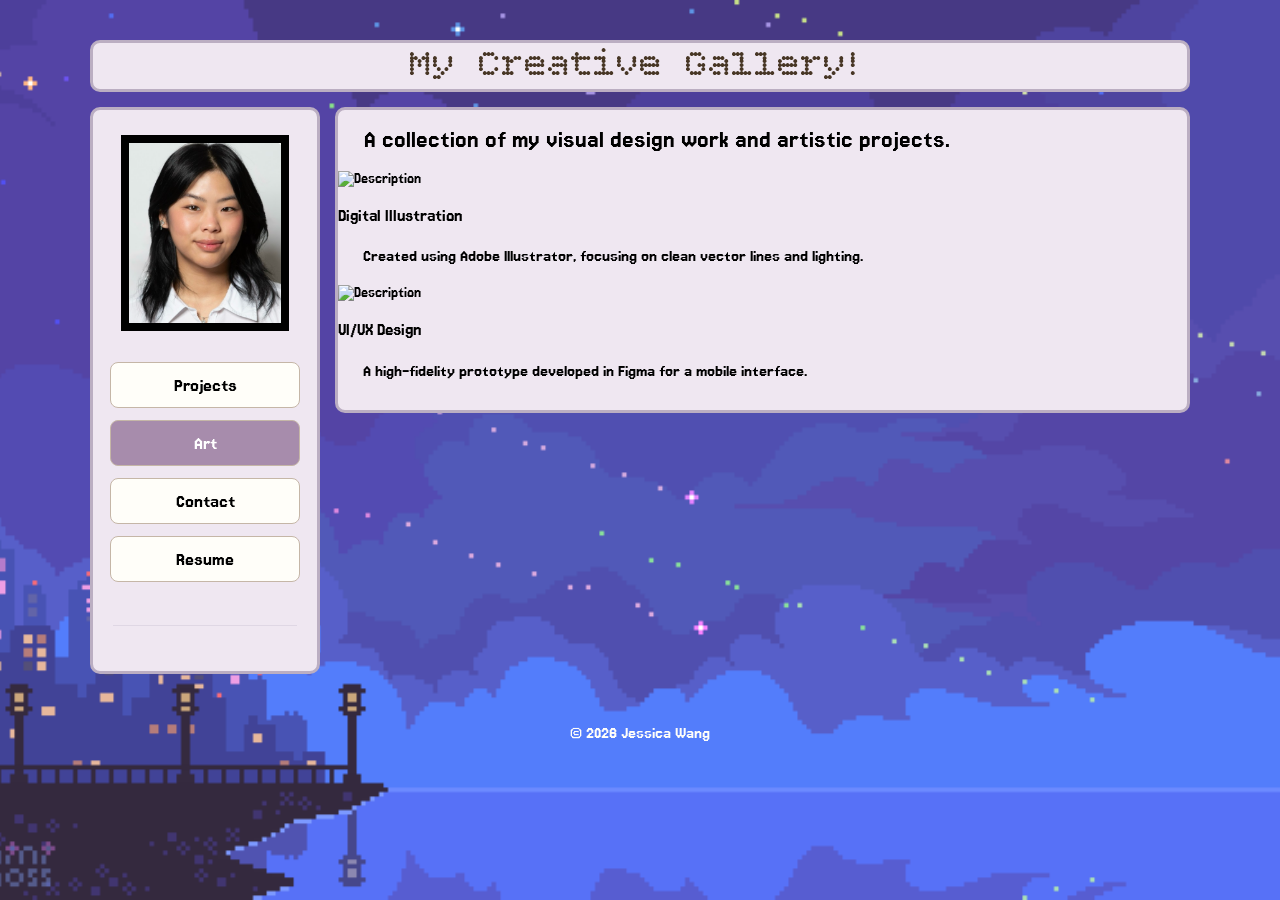
==== art.html @ d794b64a "minor changes" ====
<!DOCTYPE html>
    <html lang="eng">
        <head>
            <meta charset="UTF-8">
            <title>Jessica's Portfolio</title>
            <!-- FAVICON (icon at top of tab)-->
            <link rel="icon" href="https://i.imgur.com/F6cy7zA.gif">

            <!-- REMIXICONS (non-OS specific icons) -->
            <link rel="stylesheet" href="https://cdnjs.cloudflare.com/ajax/libs/remixicon/4.6.0/remixicon.min.css">
            
            <!-- CSS -->
            <link rel="stylesheet" href="assets/css/styles.css">

        </head>

        <style>
            p, li {font-size: large;}
            a {text-decoration: none; color: black; }
            body{
                background-image: url("assets/img/bkg/pixelsky.webp");
                background-attachment: fixed;
                background-repeat: repeat;
            }
        </style>
        <body>
        <div class="container">
            <header>
                <h1>My Creative Gallery!</h1>
            </header>
            <nav>
                <div class="navigation">
                    <img src="assets/img/pfp.png" alt="ProfilePic">
                    <ul>
                        <li><a href="index.html#project-section">Projects</a></li>
                        <li><a href="art.html" style="background-color: rgb(167, 140, 172); color: white;">Art</a></li>
                        <li><a href="index.html#contact-section">Contact</a></li>
                        <li><a href="assets/img/2025_Jessica_Resume.pdf">Resume</a></li>
                    </ul>
                    <div class="side-socials">
                        <a href="https://www.linkedin.com/in/wangjqjessica/" target="_blank"><i class="ri-linkedin-fill"></i></a>
                        <a href="mailto:jiaqicawang@gmail.com"><i class="ri-mail-fill"></i></a>
                        <a href="tel:+16478325617"><i class="ri-phone-fill"></i></a>
                    </div>
                </div>
            </nav>

            <main>
                <div class="skill-section">
                    <div class="content">
                        <h1 style="font-size: 26px">&emsp;A collection of my visual design work and artistic projects.</h1>
                        
                        <div class="art-grid">
                            <!-- ART ITEM 1 -->
                            <div class="art-item">
                                <div class="art-preview">
                                    <img src="assets/img/art1.jpg" alt="Description">
                                </div>
                                <div class="art-text">
                                    <h3>Digital Illustration</h3>
                                    <p>Created using Adobe Illustrator, focusing on clean vector lines and lighting.</p>
                                </div>
                            </div>

                            <!-- ART ITEM 2 -->
                            <div class="art-item">
                                <div class="art-preview">
                                    <img src="assets/img/art2.jpg" alt="Description">
                                </div>
                                <div class="art-text">
                                    <h3>UI/UX Design</h3>
                                    <p>A high-fidelity prototype developed in Figma for a mobile interface.</p>
                                </div>
                            </div>
                        </div>
                    </div>
                </div>
            </main>
            <footer>
                <p class="copyright">© 2026 Jessica Wang</p>
            </footer>
        </div>
    </body>
</html>
---- assets/css/styles.css ----
@import url('https://fonts.googleapis.com/css2?family=Bitcount+Single:wght@100..900&family=Jersey+15&family=Space+Mono:ital,wght@0,400;0,700;1,400;1,700&display=swap');
html {
    scroll-behavior: smooth;
}

/*========== MAIN CONTAINER ==========*/
.container {
    max-width: 1100px;
    margin: 40px auto;
    display: grid;
    grid-gap: 15px;
    grid-template-columns: 230px 1fr; /* Sidebar is 225px, Main takes the rest of the space */
}

body {
    background-image: url("https://dl.glitter-graphics.com/pub/711/711492quxsntt3op.gif");
    background-attachment: fixed;
    background-repeat: no-repeat; 
    background-size: cover; 
    background-position: center; 
}

 /*========== BASIC DESIGN ==========*/
header, footer, .content, .project, .navigation, .status {
    border: rgb(187, 174, 194) 3px solid;
    border-radius: 10px;
    background-color: rgb(239, 231, 241);
}

/*========== KEY SECTIONS ==========*/
header {
    grid-row: 1/2;
    grid-column: 1/3;
    font-family: 'Bitcount Single', monospace;
    color:rgb(71, 54, 37);
    text-align: center;
    font-size: larger;
}

nav {
    grid-row: 2/3;
    grid-column: 1/2;
    display: flex;
    flex-direction: column;
    gap: 10px; 
    background: transparent;
    border: none;
}

main {
    grid-row: 2/3;
    grid-column: 2/3;
    font-family: 'Jersey 15', monospace;

    display: flex;
    flex-direction: column;
}

footer {
    grid-row: 3/4;
    grid-column: 1 / 3;
    width: 100%;
    max-width: 1100px; 
    margin: 15px auto 0 auto;
    background: transparent !important;
    border: none !important;
    padding: 0 !important;
    box-sizing: border-box;
}

/*========== HEADER CONTINUED ==========*/
header h1 {
    margin: 0;
    font-weight: normal;
}

.content {
    width: 100%;
    box-sizing: border-box;
    padding-bottom: 10px;
}

.content h1, h2, h3 {
    font-weight: 500;
}

.content p {
    text-indent: 25px;
    margin-bottom: 15px;
    line-height: 1.5; /* Makes text easier to read */
}

.content a {
    font-size: 20px;
}

.content a:hover {
    color:  rgb(167, 140, 172);
}

/*========== NAV CONTINUED ==========*/
.navigation {
    display: flex;
    flex-direction: column;
    align-items: center;
    padding: 20px;
    padding-top: 25px;
}

.navigation img {
    height: 180px;
    object-fit:contain;
    margin-bottom: 15px;
    border-width:8px;
    border-style:solid;
    border-image: url("https://foollovers.com/mat/baf/flower/fl32-005-d.gif") 7 fill round;                               
}

.navigation ul {
    list-style: none;
    padding: 0;
    width: 190px; /* Make buttons span width of the box */
}

.navigation li {
    text-align: center;
    margin-bottom: 12px;
}

.navigation a {
    display: block;
    padding: 12px 20px;
    font-family: 'Jersey 15', monospace;
    font-size: 20px;
    color: black;
    background-color: rgb(255, 254, 249);
    border: 1.5px solid rgb(197, 182, 167);
    border-radius: 8px;
    text-decoration: none;
    transition: all 0.3s ease;
}

.navigation a:hover {
    background-color: rgb(167, 140, 172);
    color: white;
    border-radius: 12px;
    transform: scale(1.07); /* Makes the button grow slightly */
    box-shadow: 0 4px 10px rgba(0, 0, 0, 0.1);
}

.status {
    text-indent: 25px;
    border: rgb(187, 174, 194) 3px solid;
    border-radius: 10px;
    background-color: rgb(239, 231, 241);
    font-family: 'Jersey 15', monospace;
    transition: transform 0.2s;
    padding-bottom: 15px;
}

.status h3 {
    font-size: 24px;
    font-family: 'Bitcount Single', monospace;
    color: rgb(71, 54, 37);
}

.status img {
    max-width: 100%;    /* Prevents the GIF from being wider than the box */
    height: auto;
    display: block;
    margin: 10px auto;
    border-radius: 8px; /* Optional: matches the soft corners of your design */
}

.side-socials {
    display: flex;
    justify-content: center;
    gap: 20px;
    margin-top: 15px;
    padding-top: 15px;
    width: 100%;
    border-top: 1px solid rgba(187, 174, 194, 0.3);
}

.side-socials a {
    background: none !important;
    border: none !important;
    box-shadow: none !important;
    display: inline-block !important;
    padding: 5px !important;
    font-size: 26px;
    color: rgb(71, 54, 37);
    transition: transform 0.3s, color 0.3s;
}

.side-socials a:hover {
    color: rgb(167, 140, 172);
    transform: scale(1.2);
    background: none !important;
}

/*========== MAIN CONTINUED ==========*/
#contact-section {
    scroll-margin-top: 20px;
    font-family: 'Jersey 15', monospace;
}

.project {
    border: rgb(187, 174, 194) 3px solid;
    border-radius: 10px;
    background-color: rgb(239, 231, 241);
    padding: 25px;
    font-family: 'Jersey 15', monospace;
    transition: transform 0.2s;
}

.project:hover {
    transform: translateY(-5px); /* Subtle lift when hover */
    background-color: rgb(225, 194, 217);
    box-shadow: 0 4px 20px rgba(154, 28, 127, 0.65);
}

.skill-section {
    width: 100%;
    display: flex;
    flex-direction: column;
}

.skill-section h2 + .content {
    padding-top: 20px !important; 
    display: flex;
    flex-direction: column;
}

.skill-row {
    display: flex;
    align-items: center;
    justify-content: space-between;
    margin-bottom: 15px;
    padding: 0 25px;
}

.skill-name {
    font-family: 'Jersey 15', monospace;
    font-size: 20px;
    flex: 1;
}

.skill-bar-container {
    flex: 2;
    height: 12px;
    background-color: rgb(255, 254, 249);
    border: 1.5px solid rgb(197, 182, 167);
    border-radius: 6px;
    overflow: hidden;
    position: relative;
}

.skill-bar-fill {
    height: 100%;
    background-color: rgb(172, 140, 164);
    width: calc(var(--percent) * 100%);
    border-radius: 4px;
    transition: width 1s ease-in-out; /* Animates the bar on page load */
}

.skill-row:hover .skill-bar-fill {
    filter: brightness(1.25);
    box-shadow: 0 0 8px rgba(167, 140, 172, 0.5);
}

.project-section h2, .skill-section h2 {
    width: 100%;
    margin-top: 15px; 
    margin-bottom: 10px;
    padding-bottom: 5px;
    
    border-bottom: 2px solid rgba(255, 254, 249, 0.5); 
    color: rgb(255, 254, 249) !important; 
    font-family: 'Bitcount Single', monospace;
    font-size: 28px;
    display: block;
}

#project-section {
    scroll-margin-top: 50px;
}

.project-grid {
    display: flex;
    flex-wrap: wrap; /* Projects to move to a new row if run out of space */
    gap: 15px;       /* Spacing even between boxes */
    width: 100%;
}

.project {
    flex: 1 1 calc(33.333% - 15px); /* 3 Columns */
    min-width: 250px;
    box-sizing: border-box;
    display: flex;
    flex-direction: column;
}

@media (max-width: 900px) {
    .project {
        flex: 1 1 calc(50% - 15px); /* Drops to 2 columns on tablets */
    }
}

@media (max-width: 600px) {
    .project {
        flex: 1 1 100%; /* Drops to 1 column on phones */
    }
}

/*========== FOOTER CONTINUTED ==========*/
#contact-section {
    scroll-margin-top: 30px;
    padding: 25px;
}

.contact-wrapper {
    width: 100%;
    box-sizing: border-box;
    margin: 0; 
    padding: 25px;
    text-align: left;
    background-color: rgb(239, 231, 241);
    border: rgb(187, 174, 194) 3px solid;
    border-radius: 10px;
}

.copyright {
    text-align: center;
    font-family: 'Jersey 15', monospace;
    font-size: 18px;
    margin: 20px 0;
    color: rgb(255, 254, 249);
}

.contact-form {
    display: flex;
    flex-direction: column;
    gap: 15px;
    margin-top: 10px;
}

.input-group {
    display: flex;
    gap: 15px;
}

.contact-form input, .contact-form textarea {
    width: 100%;
    padding: 12px;
    font-family: 'Jersey 15', monospace;
    font-size: 18px;
    background-color: rgb(255, 254, 249);
    border: 1.5px solid rgb(197, 182, 167);
    border-radius: 8px;
    box-sizing: border-box;
}

.contact-form textarea {
    min-height: 150px;
    resize: vertical; 
    padding: 15px;
    line-height: 1.6;
}

.submit-btn {
    width: 150px;
    padding: 12px;
    margin-top: 10px;
    align-self: flex-start;
    font-family: 'Jersey 15', monospace;
    font-size: 20px;
    cursor: pointer;
    color: black;
    background-color: rgb(255, 254, 249);
    border: 1.5px solid rgb(197, 182, 167);
    border-radius: 8px;
    transition: all 0.3s ease;
}

.submit-btn:hover {
    background-color: rgb(167, 140, 172); 
    color: white;
    border-radius: 12px;
    transform: scale(1.05);
    box-shadow: 0 4px 10px rgba(0, 0, 0, 0.1);
}
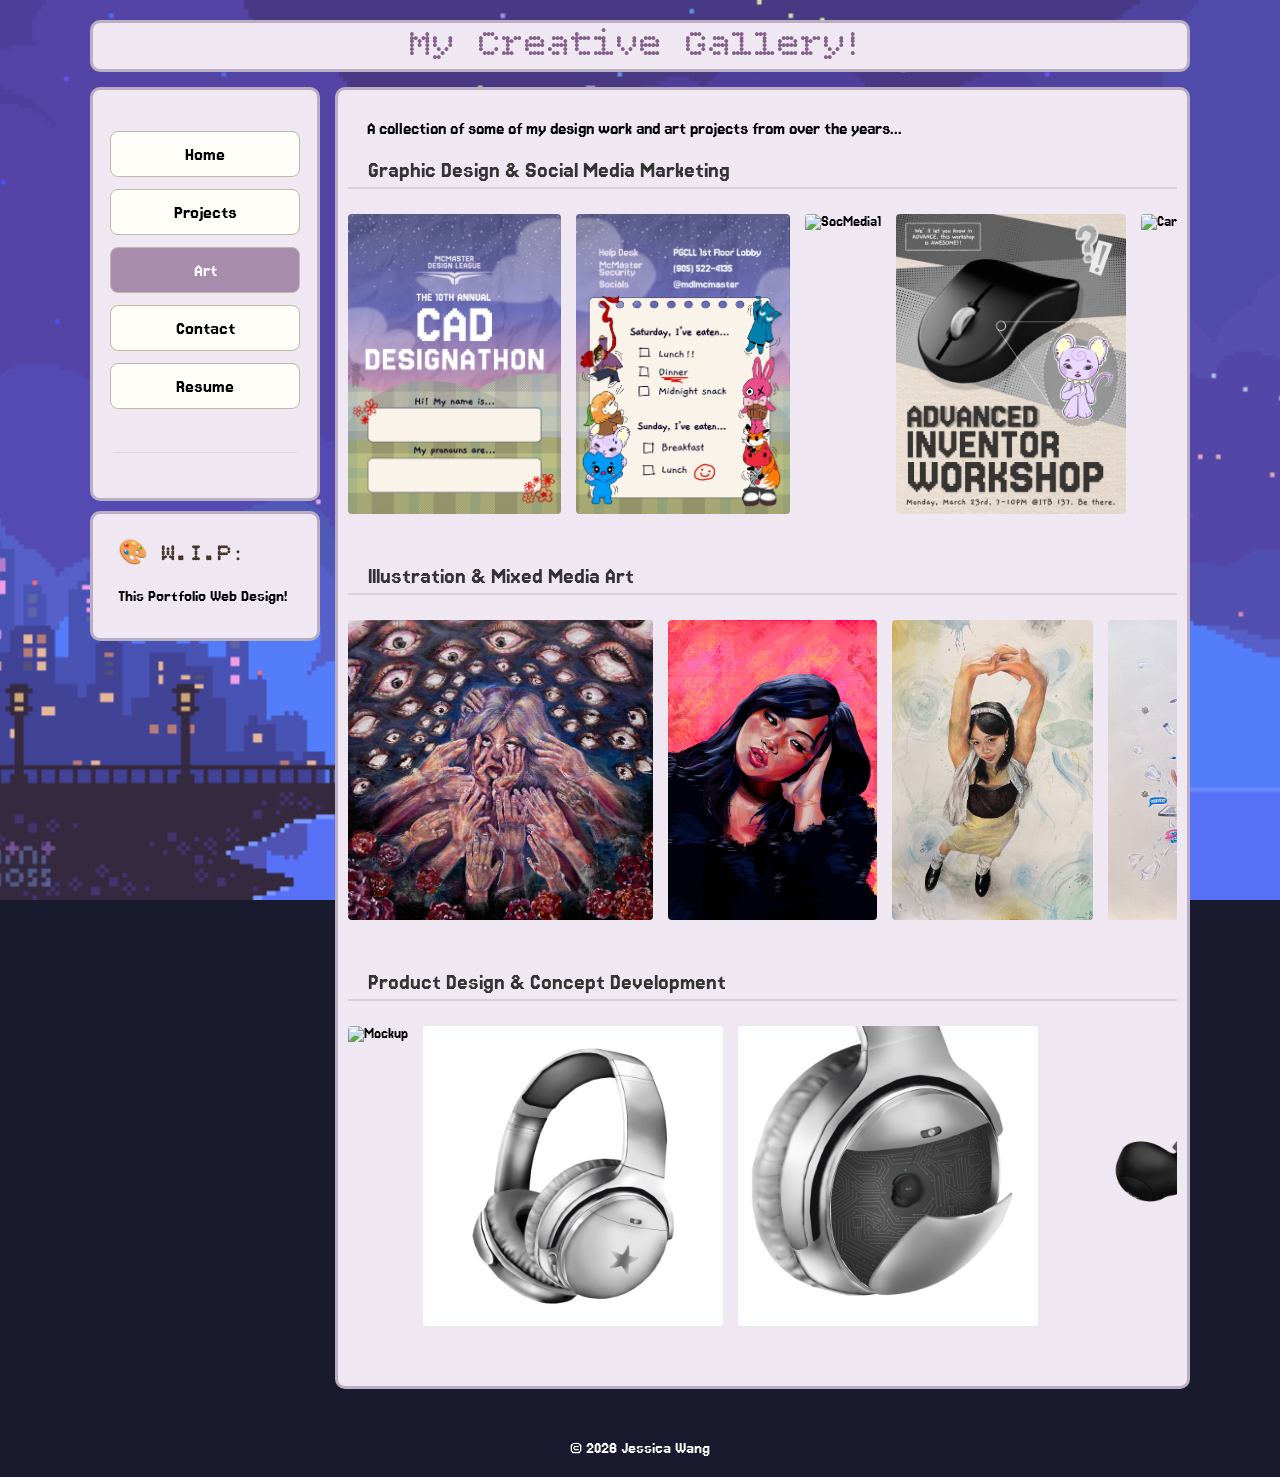
==== commit dd886b41: "final update?" ====
--- a/art.html
+++ b/art.html
@@ -21,6 +21,36 @@
                 background-image: url("assets/img/bkg/pixelsky.webp");
                 background-attachment: fixed;
                 background-repeat: repeat;
+                background-color: #1a1a2e;
+            }
+
+            ::-webkit-scrollbar {
+            width: 17px
+            }
+
+            ::-webkit-scrollbar-track:vertical {
+            background-image: url("data:image/svg+xml;charset=utf-8,%3Csvg xmlns='http://www.w3.org/2000/svg' viewBox='0 -0.5 17 1' shape-rendering='crispEdges'%3E%3Cpath stroke='%23eeede5' d='M0 0h1m15 0h1'/%3E%3Cpath stroke='%23f3f1ec' d='M1 0h1'/%3E%3Cpath stroke='%23f4f1ec' d='M2 0h1'/%3E%3Cpath stroke='%23f4f3ee' d='M3 0h1'/%3E%3Cpath stroke='%23f5f4ef' d='M4 0h1'/%3E%3Cpath stroke='%23f6f5f0' d='M5 0h1'/%3E%3Cpath stroke='%23f7f7f3' d='M6 0h1'/%3E%3Cpath stroke='%23f9f8f4' d='M7 0h1'/%3E%3Cpath stroke='%23f9f9f7' d='M8 0h1'/%3E%3Cpath stroke='%23fbfbf8' d='M9 0h1'/%3E%3Cpath stroke='%23fbfbf9' d='M10 0h2'/%3E%3Cpath stroke='%23fdfdfa' d='M12 0h1'/%3E%3Cpath stroke='%23fefefb' d='M13 0h3'/%3E%3C/svg%3E")
+            }
+
+            ::-webkit-scrollbar-thumb:vertical {
+            background-image: url("data:image/svg+xml;charset=utf-8,%3Csvg xmlns='http://www.w3.org/2000/svg' viewBox='0 -0.5 7 8' shape-rendering='crispEdges'%3E%3Cpath stroke='%23eef4fe' d='M0 0h6M0 2h6M0 4h6M0 6h6'/%3E%3Cpath stroke='%23bad1fc' d='M6 0h1M6 2h1M6 4h1'/%3E%3Cpath stroke='%23c8d6fb' d='M0 1h1M0 3h1M0 5h1M0 7h1'/%3E%3Cpath stroke='%238cb0f8' d='M1 1h6M1 3h6M1 5h6M1 7h6'/%3E%3Cpath stroke='%23bad3fc' d='M6 6h1'/%3E%3C/svg%3E");
+            background-position: 50%;
+            background-repeat: no-repeat;
+            background-color: #c8d6fb;
+            background-size: 7px;
+            border: 1px solid #fff;
+            border-radius: 2px;
+            box-shadow: inset -3px 0 #bad1fc, inset 1px 1px #b7caf5;
+            }
+
+            ::-webkit-scrollbar-button:vertical:start {
+            height: 17px;
+            background-image: url("data:image/svg+xml;charset=utf-8,%3Csvg xmlns='http://www.w3.org/2000/svg' viewBox='0 -0.5 17 17' shape-rendering='crispEdges'%3E%3Cpath stroke='%23eeede5' d='M0 0h1m15 0h1M0 1h1M0 2h1M0 3h1M0 4h1M0 5h1M0 6h1M0 7h1M0 8h1M0 9h1m-1 1h1m-1 1h1m-1 1h1m-1 1h1m-1 1h1m-1 1h1m15 0h1M0 16h1m15 0h1'/%3E%3Cpath stroke='%23fdfdfa' d='M1 0h1'/%3E%3Cpath stroke='%23fff' d='M2 0h14M1 1h1m13 0h1M1 2h1m13 0h1M1 3h1m13 0h1M1 4h1m13 0h1M1 5h1m13 0h1M1 6h1m13 0h1M1 7h1m13 0h1M1 8h1m13 0h1M1 9h1m13 0h1M1 10h1m13 0h1M1 11h1m13 0h1M1 12h1m13 0h1M1 13h1m13 0h1M1 14h1m13 0h1M2 15h13'/%3E%3Cpath stroke='%23e6eefc' d='M2 1h1'/%3E%3Cpath stroke='%23d0dffc' d='M3 1h1M2 2h1'/%3E%3Cpath stroke='%23cad8f9' d='M4 1h1M2 3h1'/%3E%3Cpath stroke='%23c4d2f7' d='M5 1h1'/%3E%3Cpath stroke='%23c0d0f7' d='M6 1h1'/%3E%3Cpath stroke='%23bdcef7' d='M7 1h1M2 6h1'/%3E%3Cpath stroke='%23bbcdf5' d='M8 1h1'/%3E%3Cpath stroke='%23b8cbf6' d='M9 1h1M2 7h1'/%3E%3Cpath stroke='%23b7caf5' d='M10 1h1M2 8h1'/%3E%3Cpath stroke='%23b5c8f7' d='M11 1h1'/%3E%3Cpath stroke='%23b3c7f5' d='M12 1h1'/%3E%3Cpath stroke='%23afc5f4' d='M13 1h1'/%3E%3Cpath stroke='%23dce6f9' d='M14 1h1'/%3E%3Cpath stroke='%23dfe2e1' d='M16 1h1'/%3E%3Cpath stroke='%23e1eafe' d='M3 2h1'/%3E%3Cpath stroke='%23dae6fe' d='M4 2h1M3 3h1'/%3E%3Cpath stroke='%23d4e1fc' d='M5 2h1M3 4h1'/%3E%3Cpath stroke='%23d1e0fd' d='M6 2h1M4 4h1'/%3E%3Cpath stroke='%23d0ddfc' d='M7 2h1M3 5h1'/%3E%3Cpath stroke='%23cedbfd' d='M8 2h1M6 3h1'/%3E%3Cpath stroke='%23cad9fd' d='M9 2h1M7 3h1M5 5h1'/%3E%3Cpath stroke='%23c8d8fb' d='M10 2h1'/%3E%3Cpath stroke='%23c5d6fc' d='M11 2h1m-8 8h1m1 0h1'/%3E%3Cpath stroke='%23c2d3fc' d='M12 2h1m-2 1h1m-9 7h1m0 1h1'/%3E%3Cpath stroke='%23bccefa' d='M13 2h1m-1 2h1m-9 9h2'/%3E%3Cpath stroke='%23b9c9f3' d='M14 2h1M5 14h3'/%3E%3Cpath stroke='%23cfd7dd' d='M16 2h1'/%3E%3Cpath stroke='%23d8e3fc' d='M4 3h1'/%3E%3Cpath stroke='%23d1defd' d='M5 3h1'/%3E%3Cpath stroke='%23c9d8fc' d='M8 3h1M6 4h2M5 6h2M3 7h1'/%3E%3Cpath stroke='%23c5d5fc' d='M9 3h1M3 9h1m3 0h1'/%3E%3Cpath stroke='%23c5d3fc' d='M10 3h1'/%3E%3Cpath stroke='%23bed0fc' d='M12 3h1M9 4h1m-7 7h1m0 1h1'/%3E%3Cpath stroke='%23bccdfa' d='M13 3h1'/%3E%3Cpath stroke='%23baccf4' d='M14 3h1'/%3E%3Cpath stroke='%23bdcbda' d='M16 3h1'/%3E%3Cpath stroke='%23c4d4f7' d='M2 4h1'/%3E%3Cpath stroke='%23cddbfc' d='M5 4h1M3 6h1'/%3E%3Cpath stroke='%23c8d5fb' d='M8 4h1'/%3E%3Cpath stroke='%23bbcefd' d='M10 4h3M9 5h1'/%3E%3Cpath stroke='%23bcccf3' d='M14 4h1m-1 1h1m-1 1h1'/%3E%3Cpath stroke='%23b1c2d5' d='M16 4h1'/%3E%3Cpath stroke='%23bed0f8' d='M2 5h1'/%3E%3Cpath stroke='%23ceddfd' d='M4 5h1'/%3E%3Cpath stroke='%23c8d6fb' d='M6 5h2M3 8h2'/%3E%3Cpath stroke='%234d6185' d='M8 5h1M7 6h3M6 7h5M5 8h3m1 0h3M4 9h3m3 0h3m-8 1h1m5 0h1'/%3E%3Cpath stroke='%23bacdfc' d='M10 5h1m1 0h2M3 12h1'/%3E%3Cpath stroke='%23b9cdfb' d='M11 5h1m-2 1h1m1 0h2m-1 1h1'/%3E%3Cpath stroke='%23a8bbd4' d='M16 5h1'/%3E%3Cpath stroke='%23cddafc' d='M4 6h1'/%3E%3Cpath stroke='%23b7cdfc' d='M11 6h1m0 1h1'/%3E%3Cpath stroke='%23a4b8d3' d='M16 6h1'/%3E%3Cpath stroke='%23cad8fd' d='M4 7h2'/%3E%3Cpath stroke='%23b6cefb' d='M11 7h1m0 1h1'/%3E%3Cpath stroke='%23bacbf4' d='M14 7h1'/%3E%3Cpath stroke='%23a0b5d3' d='M16 7h1m-1 1h1m-1 5h1'/%3E%3Cpath stroke='%23c1d3fb' d='M8 8h1'/%3E%3Cpath stroke='%23b6cdfb' d='M13 8h1m-5 5h1'/%3E%3Cpath stroke='%23b9cbf3' d='M14 8h1'/%3E%3Cpath stroke='%23b4c8f6' d='M2 9h1'/%3E%3Cpath stroke='%23c2d5fc' d='M8 9h1m-1 1h1m-3 1h2'/%3E%3Cpath stroke='%23bdd3fb' d='M9 9h1m-2 3h1'/%3E%3Cpath stroke='%23b5cdfa' d='M13 9h1'/%3E%3Cpath stroke='%23b5c9f3' d='M14 9h1'/%3E%3Cpath stroke='%239fb5d2' d='M16 9h1m-1 1h1m-1 1h1m-1 1h1'/%3E%3Cpath stroke='%23b1c7f6' d='M2 10h1'/%3E%3Cpath stroke='%23c3d5fd' d='M7 10h1'/%3E%3Cpath stroke='%23bad4fc' d='M9 10h1m-1 1h1'/%3E%3Cpath stroke='%23b2cffb' d='M10 10h1m1 0h1m-2 2h1'/%3E%3Cpath stroke='%23b1cbfa' d='M13 10h1'/%3E%3Cpath stroke='%23b3c8f5' d='M14 10h1m-6 4h2'/%3E%3Cpath stroke='%23adc3f6' d='M2 11h1'/%3E%3Cpath stroke='%23c3d3fd' d='M5 11h1'/%3E%3Cpath stroke='%23c1d5fb' d='M8 11h1'/%3E%3Cpath stroke='%23b7d3fc' d='M10 11h1m-2 1h1'/%3E%3Cpath stroke='%23b3d1fc' d='M11 11h1'/%3E%3Cpath stroke='%23afcefb' d='M12 11h1'/%3E%3Cpath stroke='%23aecafa' d='M13 11h1'/%3E%3Cpath stroke='%23b1c8f3' d='M14 11h1'/%3E%3Cpath stroke='%23acc2f5' d='M2 12h1'/%3E%3Cpath stroke='%23c1d2fb' d='M5 12h1'/%3E%3Cpath stroke='%23bed1fc' d='M6 12h2'/%3E%3Cpath stroke='%23b6d1fb' d='M10 12h1'/%3E%3Cpath stroke='%23afccfb' d='M12 12h1'/%3E%3Cpath stroke='%23adc9f9' d='M13 12h1m-2 1h1'/%3E%3Cpath stroke='%23b1c5f3' d='M14 12h1'/%3E%3Cpath stroke='%23aac0f3' d='M2 13h1'/%3E%3Cpath stroke='%23b7cbf9' d='M3 13h1'/%3E%3Cpath stroke='%23b9cefb' d='M4 13h1'/%3E%3Cpath stroke='%23bbcef9' d='M7 13h1'/%3E%3Cpath stroke='%23b9cffb' d='M8 13h1'/%3E%3Cpath stroke='%23b2cdfb' d='M10 13h1'/%3E%3Cpath stroke='%23b0cbf9' d='M11 13h1'/%3E%3Cpath stroke='%23aec8f7' d='M13 13h1'/%3E%3Cpath stroke='%23b0c5f2' d='M14 13h1'/%3E%3Cpath stroke='%23dbe3f8' d='M2 14h1'/%3E%3Cpath stroke='%23b7c6f1' d='M3 14h1'/%3E%3Cpath stroke='%23b8c9f2' d='M4 14h1m3 0h1'/%3E%3Cpath stroke='%23b2c8f4' d='M11 14h1'/%3E%3Cpath stroke='%23b1c6f3' d='M12 14h1'/%3E%3Cpath stroke='%23b0c4f2' d='M13 14h1'/%3E%3Cpath stroke='%23d9e3f6' d='M14 14h1'/%3E%3Cpath stroke='%23aec0d6' d='M16 14h1'/%3E%3Cpath stroke='%23c3d4e7' d='M1 15h1'/%3E%3Cpath stroke='%23aec4e5' d='M15 15h1'/%3E%3Cpath stroke='%23edf1f3' d='M1 16h1'/%3E%3Cpath stroke='%23aac0e1' d='M2 16h1'/%3E%3Cpath stroke='%2394b1d9' d='M3 16h1'/%3E%3Cpath stroke='%2388a7d8' d='M4 16h1'/%3E%3Cpath stroke='%2383a4d3' d='M5 16h1'/%3E%3Cpath stroke='%237da0d4' d='M6 16h1m3 0h3'/%3E%3Cpath stroke='%237e9fd2' d='M7 16h1'/%3E%3Cpath stroke='%237c9fd3' d='M8 16h2'/%3E%3Cpath stroke='%2382a4d6' d='M13 16h1'/%3E%3Cpath stroke='%2394b0dd' d='M14 16h1'/%3E%3Cpath stroke='%23ecf2f7' d='M15 16h1'/%3E%3C/svg%3E")
+            }
+
+            ::-webkit-scrollbar-button:vertical:end {
+            height: 17px;
+            background-image: url("data:image/svg+xml;charset=utf-8,%3Csvg xmlns='http://www.w3.org/2000/svg' viewBox='0 -0.5 17 17' shape-rendering='crispEdges'%3E%3Cpath stroke='%23eeede5' d='M0 0h1m15 0h1M0 1h1M0 2h1M0 3h1M0 4h1M0 5h1M0 6h1M0 7h1M0 8h1M0 9h1m-1 1h1m-1 1h1m-1 1h1m-1 1h1m-1 1h1m-1 1h1m15 0h1M0 16h1m15 0h1'/%3E%3Cpath stroke='%23fdfdfa' d='M1 0h1'/%3E%3Cpath stroke='%23fff' d='M2 0h14M1 1h1m13 0h1M1 2h1m13 0h1M1 3h1m13 0h1M1 4h1m13 0h1M1 5h1m13 0h1M1 6h1m13 0h1M1 7h1m13 0h1M1 8h1m13 0h1M1 9h1m13 0h1M1 10h1m13 0h1M1 11h1m13 0h1M1 12h1m13 0h1M1 13h1m13 0h1M1 14h1m13 0h1M2 15h13'/%3E%3Cpath stroke='%23e6eefc' d='M2 1h1'/%3E%3Cpath stroke='%23d0dffc' d='M3 1h1M2 2h1'/%3E%3Cpath stroke='%23cad8f9' d='M4 1h1M2 3h1'/%3E%3Cpath stroke='%23c4d2f7' d='M5 1h1'/%3E%3Cpath stroke='%23c0d0f7' d='M6 1h1'/%3E%3Cpath stroke='%23bdcef7' d='M7 1h1M2 6h1'/%3E%3Cpath stroke='%23bbcdf5' d='M8 1h1'/%3E%3Cpath stroke='%23b8cbf6' d='M9 1h1M2 7h1'/%3E%3Cpath stroke='%23b7caf5' d='M10 1h1M2 8h1'/%3E%3Cpath stroke='%23b5c8f7' d='M11 1h1'/%3E%3Cpath stroke='%23b3c7f5' d='M12 1h1'/%3E%3Cpath stroke='%23afc5f4' d='M13 1h1'/%3E%3Cpath stroke='%23dce6f9' d='M14 1h1'/%3E%3Cpath stroke='%23dfe2e1' d='M16 1h1'/%3E%3Cpath stroke='%23e1eafe' d='M3 2h1'/%3E%3Cpath stroke='%23dae6fe' d='M4 2h1M3 3h1'/%3E%3Cpath stroke='%23d4e1fc' d='M5 2h1M3 4h1'/%3E%3Cpath stroke='%23d1e0fd' d='M6 2h1M4 4h1'/%3E%3Cpath stroke='%23d0ddfc' d='M7 2h1M3 5h1'/%3E%3Cpath stroke='%23cedbfd' d='M8 2h1M6 3h1'/%3E%3Cpath stroke='%23cad9fd' d='M9 2h1M7 3h1M5 5h1'/%3E%3Cpath stroke='%23c8d8fb' d='M10 2h1'/%3E%3Cpath stroke='%23c5d6fc' d='M11 2h1m-8 8h3'/%3E%3Cpath stroke='%23c2d3fc' d='M12 2h1m-2 1h1m-9 7h1m0 1h1'/%3E%3Cpath stroke='%23bccefa' d='M13 2h1m-1 2h1m-9 9h2'/%3E%3Cpath stroke='%23b9c9f3' d='M14 2h1M5 14h3'/%3E%3Cpath stroke='%23cfd7dd' d='M16 2h1'/%3E%3Cpath stroke='%23d8e3fc' d='M4 3h1'/%3E%3Cpath stroke='%23d1defd' d='M5 3h1'/%3E%3Cpath stroke='%23c9d8fc' d='M8 3h1M6 4h2M6 6h2M3 7h1'/%3E%3Cpath stroke='%23c5d5fc' d='M9 3h1M3 9h3'/%3E%3Cpath stroke='%23c5d3fc' d='M10 3h1'/%3E%3Cpath stroke='%23bed0fc' d='M12 3h1M9 4h1m-7 7h1m0 1h1'/%3E%3Cpath stroke='%23bccdfa' d='M13 3h1'/%3E%3Cpath stroke='%23baccf4' d='M14 3h1'/%3E%3Cpath stroke='%23bdcbda' d='M16 3h1'/%3E%3Cpath stroke='%23c4d4f7' d='M2 4h1'/%3E%3Cpath stroke='%23cddbfc' d='M5 4h1M3 6h1'/%3E%3Cpath stroke='%23c8d5fb' d='M8 4h1'/%3E%3Cpath stroke='%23bbcefd' d='M10 4h3M9 5h1M8 6h1'/%3E%3Cpath stroke='%23bcccf3' d='M14 4h1m-1 1h1m-1 1h1'/%3E%3Cpath stroke='%23b1c2d5' d='M16 4h1'/%3E%3Cpath stroke='%23bed0f8' d='M2 5h1'/%3E%3Cpath stroke='%23ceddfd' d='M4 5h1'/%3E%3Cpath stroke='%23c8d6fb' d='M6 5h3M3 8h2'/%3E%3Cpath stroke='%23bacdfc' d='M10 5h1m1 0h2M3 12h1'/%3E%3Cpath stroke='%23b9cdfb' d='M11 5h1M9 6h2m1 0h2m-1 1h1'/%3E%3Cpath stroke='%23a8bbd4' d='M16 5h1'/%3E%3Cpath stroke='%23cddafc' d='M4 6h1'/%3E%3Cpath stroke='%234d6185' d='M5 6h1m5 0h1M4 7h3m3 0h3M5 8h3m1 0h3M6 9h5m-4 1h3m-2 1h1'/%3E%3Cpath stroke='%23a4b8d3' d='M16 6h1'/%3E%3Cpath stroke='%23c1d3fb' d='M7 7h2M8 8h1'/%3E%3Cpath stroke='%23b6cefb' d='M9 7h1m2 1h1m-2 1h2'/%3E%3Cpath stroke='%23bacbf4' d='M14 7h1'/%3E%3Cpath stroke='%23a0b5d3' d='M16 7h1m-1 1h1m-1 5h1'/%3E%3Cpath stroke='%23b6cdfb' d='M13 8h1m-5 5h1'/%3E%3Cpath stroke='%23b9cbf3' d='M14 8h1'/%3E%3Cpath stroke='%23b4c8f6' d='M2 9h1'/%3E%3Cpath stroke='%23b5cdfa' d='M13 9h1'/%3E%3Cpath stroke='%23b5c9f3' d='M14 9h1'/%3E%3Cpath stroke='%239fb5d2' d='M16 9h1m-1 1h1m-1 1h1m-1 1h1'/%3E%3Cpath stroke='%23b1c7f6' d='M2 10h1'/%3E%3Cpath stroke='%23b2cffb' d='M10 10h3m-2 2h1'/%3E%3Cpath stroke='%23b1cbfa' d='M13 10h1'/%3E%3Cpath stroke='%23b3c8f5' d='M14 10h1m-6 4h2'/%3E%3Cpath stroke='%23adc3f6' d='M2 11h1'/%3E%3Cpath stroke='%23c3d3fd' d='M5 11h1'/%3E%3Cpath stroke='%23c2d5fc' d='M6 11h2'/%3E%3Cpath stroke='%23bad4fc' d='M9 11h1'/%3E%3Cpath stroke='%23b7d3fc' d='M10 11h1m-2 1h1'/%3E%3Cpath stroke='%23b3d1fc' d='M11 11h1'/%3E%3Cpath stroke='%23afcefb' d='M12 11h1'/%3E%3Cpath stroke='%23aecafa' d='M13 11h1'/%3E%3Cpath stroke='%23b1c8f3' d='M14 11h1'/%3E%3Cpath stroke='%23acc2f5' d='M2 12h1'/%3E%3Cpath stroke='%23c1d2fb' d='M5 12h1'/%3E%3Cpath stroke='%23bed1fc' d='M6 12h2'/%3E%3Cpath stroke='%23bdd3fb' d='M8 12h1'/%3E%3Cpath stroke='%23b6d1fb' d='M10 12h1'/%3E%3Cpath stroke='%23afccfb' d='M12 12h1'/%3E%3Cpath stroke='%23adc9f9' d='M13 12h1m-2 1h1'/%3E%3Cpath stroke='%23b1c5f3' d='M14 12h1'/%3E%3Cpath stroke='%23aac0f3' d='M2 13h1'/%3E%3Cpath stroke='%23b7cbf9' d='M3 13h1'/%3E%3Cpath stroke='%23b9cefb' d='M4 13h1'/%3E%3Cpath stroke='%23bbcef9' d='M7 13h1'/%3E%3Cpath stroke='%23b9cffb' d='M8 13h1'/%3E%3Cpath stroke='%23b2cdfb' d='M10 13h1'/%3E%3Cpath stroke='%23b0cbf9' d='M11 13h1'/%3E%3Cpath stroke='%23aec8f7' d='M13 13h1'/%3E%3Cpath stroke='%23b0c5f2' d='M14 13h1'/%3E%3Cpath stroke='%23dbe3f8' d='M2 14h1'/%3E%3Cpath stroke='%23b7c6f1' d='M3 14h1'/%3E%3Cpath stroke='%23b8c9f2' d='M4 14h1m3 0h1'/%3E%3Cpath stroke='%23b2c8f4' d='M11 14h1'/%3E%3Cpath stroke='%23b1c6f3' d='M12 14h1'/%3E%3Cpath stroke='%23b0c4f2' d='M13 14h1'/%3E%3Cpath stroke='%23d9e3f6' d='M14 14h1'/%3E%3Cpath stroke='%23aec0d6' d='M16 14h1'/%3E%3Cpath stroke='%23c3d4e7' d='M1 15h1'/%3E%3Cpath stroke='%23aec4e5' d='M15 15h1'/%3E%3Cpath stroke='%23edf1f3' d='M1 16h1'/%3E%3Cpath stroke='%23aac0e1' d='M2 16h1'/%3E%3Cpath stroke='%2394b1d9' d='M3 16h1'/%3E%3Cpath stroke='%2388a7d8' d='M4 16h1'/%3E%3Cpath stroke='%2383a4d3' d='M5 16h1'/%3E%3Cpath stroke='%237da0d4' d='M6 16h1m3 0h3'/%3E%3Cpath stroke='%237e9fd2' d='M7 16h1'/%3E%3Cpath stroke='%237c9fd3' d='M8 16h2'/%3E%3Cpath stroke='%2382a4d6' d='M13 16h1'/%3E%3Cpath stroke='%2394b0dd' d='M14 16h1'/%3E%3Cpath stroke='%23ecf2f7' d='M15 16h1'/%3E%3C/svg%3E")
             }
         </style>
         <body>
@@ -30,8 +60,8 @@
             </header>
             <nav>
                 <div class="navigation">
-                    <img src="assets/img/pfp.png" alt="ProfilePic">
                     <ul>
+                        <li><a href="index.html">Home</a></li>
                         <li><a href="index.html#project-section">Projects</a></li>
                         <li><a href="art.html" style="background-color: rgb(167, 140, 172); color: white;">Art</a></li>
                         <li><a href="index.html#contact-section">Contact</a></li>
@@ -43,35 +73,56 @@
                         <a href="tel:+16478325617"><i class="ri-phone-fill"></i></a>
                     </div>
                 </div>
+
+                <div class="status">
+                        <h3>🎨 W.I.P:</h3>
+                        <p>This Portfolio Web Design! </p>
+                    </div>
             </nav>
 
             <main>
-                <div class="skill-section">
-                    <div class="content">
-                        <h1 style="font-size: 26px">&emsp;A collection of my visual design work and artistic projects.</h1>
-                        
-                        <div class="art-grid">
-                            <!-- ART ITEM 1 -->
-                            <div class="art-item">
-                                <div class="art-preview">
-                                    <img src="assets/img/art1.jpg" alt="Description">
-                                </div>
-                                <div class="art-text">
-                                    <h3>Digital Illustration</h3>
-                                    <p>Created using Adobe Illustrator, focusing on clean vector lines and lighting.</p>
-                                </div>
-                            </div>
+                <div class="content">
+                    <h3>&emsp;A collection of some of my design work and art projects from over the years...</h3>
 
-                            <!-- ART ITEM 2 -->
-                            <div class="art-item">
-                                <div class="art-preview">
-                                    <img src="assets/img/art2.jpg" alt="Description">
-                                </div>
-                                <div class="art-text">
-                                    <h3>UI/UX Design</h3>
-                                    <p>A high-fidelity prototype developed in Figma for a mobile interface.</p>
-                                </div>
-                            </div>
+                    <div class="art-category">
+                        <h2 class="category-header">Graphic Design & Social Media Marketing</h2>
+                        <div class="art-row">
+                            <div class="art-item"><img src="assets/img/art/design/frontname.png" alt="Nametag1"></div>
+                            <div class="art-item"><img src="assets/img/art/design/backname.png" alt="Nametag2"></div>
+                            <div class="art-item"><img src="assets/img/art/design/mentor.png" alt="SocMedia1"></div>
+                            <div class="art-item"><img src="assets/img/art/design/workshop.png" alt="SocMedia2"></div>
+                            <div class="art-item"><img src="assets/img/art/design/2026card.jpg" alt="Card1"></div>
+                            <div class="art-item"><img src="assets/img/art/design/2025card.jpg" alt="Card2"></div>
+                            <div class="art-item"><img src="assets/img/art/design/sticker.png" alt="Sticker"></div>
+                        </div>
+                    </div>
+
+                    <div class="art-category">
+                        <h2 class="category-header">Illustration & Mixed Media Art</h2>
+                        <div class="art-row">
+                            <div class="art-item"><img src="assets/img/art/illus/wilted.jpg" alt="Wilted"></div>
+                            <div class="art-item"><img src="assets/img/art/illus/bea.jpg" alt="Bea"></div>
+                            <div class="art-item"><img src="assets/img/art/illus/figuredraw.png" alt="FigureDrawing"></div>
+                            <div class="art-item"><img src="assets/img/art/illus/societyart.png" alt="Infograph"></div>
+                            <div class="art-item"><img src="assets/img/art/illus/queenhearts.jpg" alt="QOH"></div>
+                            <div class="art-item"><img src="assets/img/art/illus/mylar.png" alt="Mylar"></div>
+                            <div class="art-item"><img src="assets/img/art/illus/sculpture.png" alt="Sculpture"></div>
+                            <div class="art-item"><img src="assets/img/art/illus/hoseok.jpg" alt="Hands"></div>
+                            <div class="art-item"><img src="assets/img/art/illus/hands.png" alt="Hands"></div>
+                            <div class="art-item"><img src="assets/img/art/illus/feet.png" alt="Feet"></div>
+                            <div class="art-item"><img src="assets/img/art/illus/buildings.jpg" alt="Buildings"></div>
+                            <div class="art-item"><img src="assets/img/art/illus/architect.jpg" alt="Architect"></div>
+                        </div>
+                    </div>
+
+                    <div class="art-category">
+                        <h2 class="category-header">Product Design & Concept Development</h2>
+                        <div class="art-row">
+                            <div class="art-item"><img src="assets/img/art/product/headphone_context.png" alt="Mockup"></div>
+                            <div class="art-item"><img src="assets/img/art/product/headphone.jpg" alt="Headphone"></div>
+                            <div class="art-item"><img src="assets/img/art/product/headphone_internal.png" alt="Internal"></div>
+                            <div class="art-item"><img src="assets/img/art/product/earbuds.png" alt="Earbuds"></div>
+                            <div class="art-item"><img src="assets/img/art/product/apprender.png" alt="App"></div>
                         </div>
                     </div>
                 </div>
@@ -80,5 +131,14 @@
                 <p class="copyright">© 2026 Jessica Wang</p>
             </footer>
         </div>
+
+        <!-- MAIN JAVASCRIPT -->
+        <script src="assets/js/main.js"></script>
+        
+        <script>
+            window.addEventListener('DOMContentLoaded', () => {
+                document.body.classList.add('loaded');
+            });
+        </script>
     </body>
 </html>
--- a/assets/css/styles.css
+++ b/assets/css/styles.css
@@ -1,15 +1,31 @@
 @import url('https://fonts.googleapis.com/css2?family=Bitcount+Single:wght@100..900&family=Jersey+15&family=Space+Mono:ital,wght@0,400;0,700;1,400;1,700&display=swap');
-html {
-    scroll-behavior: smooth;
-}
-
+
+html, body {
+    max-width: 100vw;
+    overflow-x: hidden;
+}
+
+body {
+    margin: 0;
+    padding: 0;
+    overflow: visible; 
+    opacity: 0;
+    transition: opacity 0.2s ease-in;
+}
+
+body.loaded {
+    opacity: 1;
+}
 /*========== MAIN CONTAINER ==========*/
 .container {
+    padding-top: 20px;
     max-width: 1100px;
-    margin: 40px auto;
+    margin: 0 auto;
+    width: 100%;
     display: grid;
     grid-gap: 15px;
-    grid-template-columns: 230px 1fr; /* Sidebar is 225px, Main takes the rest of the space */
+    grid-template-columns: 230px minmax(0, 1fr); 
+    overflow: hidden;
 }
 
 body {
@@ -32,7 +48,7 @@
     grid-row: 1/2;
     grid-column: 1/3;
     font-family: 'Bitcount Single', monospace;
-    color:rgb(71, 54, 37);
+    color:rgb(132, 97, 138);
     text-align: center;
     font-size: larger;
 }
@@ -77,7 +93,8 @@
 .content {
     width: 100%;
     box-sizing: border-box;
-    padding-bottom: 10px;
+    padding: 10px;
+    text-align: left;
 }
 
 .content h1, h2, h3 {
@@ -162,6 +179,9 @@
     font-size: 24px;
     font-family: 'Bitcount Single', monospace;
     color: rgb(71, 54, 37);
+    display: flex;
+    align-items: center;
+    margin-bottom: 5px;
 }
 
 .status img {
@@ -169,7 +189,16 @@
     height: auto;
     display: block;
     margin: 10px auto;
-    border-radius: 8px; /* Optional: matches the soft corners of your design */
+    border-radius: 8px;
+}
+
+.emoji-icon {
+    height: 1.2em; 
+    width: auto;
+    vertical-align: middle; 
+    margin-right: 5px; 
+    display: inline-block;
+    image-rendering: pixelated;
 }
 
 .side-socials {
@@ -243,6 +272,7 @@
 .skill-name {
     font-family: 'Jersey 15', monospace;
     font-size: 20px;
+    color: rgb(71, 54, 37);
     flex: 1;
 }
 
@@ -267,6 +297,18 @@
 .skill-row:hover .skill-bar-fill {
     filter: brightness(1.25);
     box-shadow: 0 0 8px rgba(167, 140, 172, 0.5);
+}
+
+.skills-list {
+    padding-left: 0;
+    list-style-type: none;
+}
+
+.intro-section {
+    width: 100%;
+    display: flex;
+    flex-direction: column;
+    align-items: flex-start; /* Keeps everything flush to the left */
 }
 
 .project-section h2, .skill-section h2 {
@@ -282,6 +324,17 @@
     display: block;
 }
 
+.project h3 {
+    color: black !important;
+    font-family: 'Jersey 15', monospace;
+    font-size: 22px;
+    padding-bottom: 8px;
+    margin-bottom: 12px;
+    border-bottom: 1px solid rgba(0, 0, 0, 0.2); 
+    display: inline-block;
+    width: 100%;
+}
+
 #project-section {
     scroll-margin-top: 50px;
 }
@@ -301,6 +354,14 @@
     flex-direction: column;
 }
 
+.project img {
+    max-width: 100%; 
+    height: auto;
+    display: block;
+    margin-top: 15px;
+    border-radius: 8px;
+}
+
 @media (max-width: 900px) {
     .project {
         flex: 1 1 calc(50% - 15px); /* Drops to 2 columns on tablets */
@@ -311,6 +372,83 @@
     .project {
         flex: 1 1 100%; /* Drops to 1 column on phones */
     }
+}
+
+.art-category {
+    margin-bottom: 40px; /* Space between different categories */
+}
+
+.category-header {
+    font-family: 'Jersey 15', monospace;
+    font-size: 24px;
+    border-bottom: 2px solid rgba(0,0,0,0.1);
+    margin-bottom: 15px;
+    padding-bottom: 5px;
+}
+
+.art-row {
+    display: flex;
+    flex-direction: row;
+    gap: 15px;
+    
+    width: 100%;
+    overflow-x: auto; 
+    overflow-y: hidden;
+    white-space: nowrap; 
+    
+    padding-bottom: 15px;
+    padding: 10px 0;
+    -webkit-overflow-scrolling: touch;
+}
+
+.art-row::-webkit-scrollbar {
+    height: 8px;
+}
+
+.art-row::-webkit-scrollbar-thumb {
+    background: rgb(167, 140, 172);
+    border-radius: 10px;
+}
+
+.art-row::-webkit-scrollbar-track {
+    background: rgba(0, 0, 0, 0.05);
+}
+
+.art-item {
+    flex-shrink: 0;
+}
+
+.art-item img {
+    height: 300px;
+    width: auto;
+    display: block;
+    border-radius: 4px;
+}
+
+.art-item:hover img {
+    transform: scale(1.02);
+    background-color: rgb(225, 194, 217);
+    box-shadow: 0 4px 10px rgba(149, 95, 159, 0.8);
+}
+
+.category-header {
+    padding-left: 20px; 
+    font-family: 'Jersey 15', monospace;
+    margin-bottom: 15px;
+    color: #333;
+}
+
+.art-row::-webkit-scrollbar:horizontal {
+    height: 8px;
+}
+
+.art-row::-webkit-scrollbar-thumb:horizontal {
+    background-color: rgb(167, 140, 172);
+    border-radius: 10px;
+}
+
+.art-row::-webkit-scrollbar-track:horizontal {
+    background: rgba(0, 0, 0, 0.05);
 }
 
 /*========== FOOTER CONTINUTED ==========*/
@@ -368,6 +506,60 @@
     line-height: 1.6;
 }
 
+.button-group {
+    display: flex;
+    justify-content: space-between;
+    align-items: center;
+    width: 100%;
+    margin-top: 15px;
+}
+
+.submit-btn, .copy-btn {
+    height: 45px; 
+    padding: 0 25px;
+    
+    display: flex;
+    align-items: center;
+    justify-content: center;
+    
+    font-family: 'Bitcount Single', monospace;
+    font-size: 16px;
+    border-radius: 5px;
+    cursor: pointer;
+    transition: all 0.3s ease;
+    box-sizing: border-box;
+}
+
+.copy-btn {
+    display: flex;
+    align-items: stretch;
+    padding: 0;
+    overflow: hidden;
+    background-color: rgb(225, 215, 230);
+    border: 1px solid rgba(0, 0, 0, 0.1);
+    height: 45px;
+}
+
+.icon-tab {
+    background-color: rgba(0, 0, 0, 0.05); /* Slightly darker for contrast */
+    display: flex;
+    align-items: center;
+    justify-content: center;
+    padding: 0 12px;
+    border-right: 1px solid rgba(0, 0, 0, 0.1);
+    transition: background-color 0.3s ease;
+}
+
+.btn-text {
+    padding: 0 20px;
+    display: flex;
+    align-items: center;
+}
+
+.copy-btn:hover .icon-tab {
+    background-color: rgba(0, 0, 0, 0.1);
+}
+
 .submit-btn {
     width: 150px;
     padding: 12px;
@@ -389,4 +581,26 @@
     border-radius: 12px;
     transform: scale(1.05);
     box-shadow: 0 4px 10px rgba(0, 0, 0, 0.1);
+}
+
+#copy-status {
+    visibility: hidden;
+    background-color: #333;
+    color: #fff;
+    text-align: center;
+    border-radius: 4px;
+    padding: 5px 12px;
+    
+    position: absolute;
+    bottom: 125%;
+    left: 50%;
+    transform: translateX(-50%);
+    
+    font-size: 12px;
+    white-space: nowrap;
+    z-index: 10;
+}
+
+#copy-status.show {
+    visibility: visible;
 }
